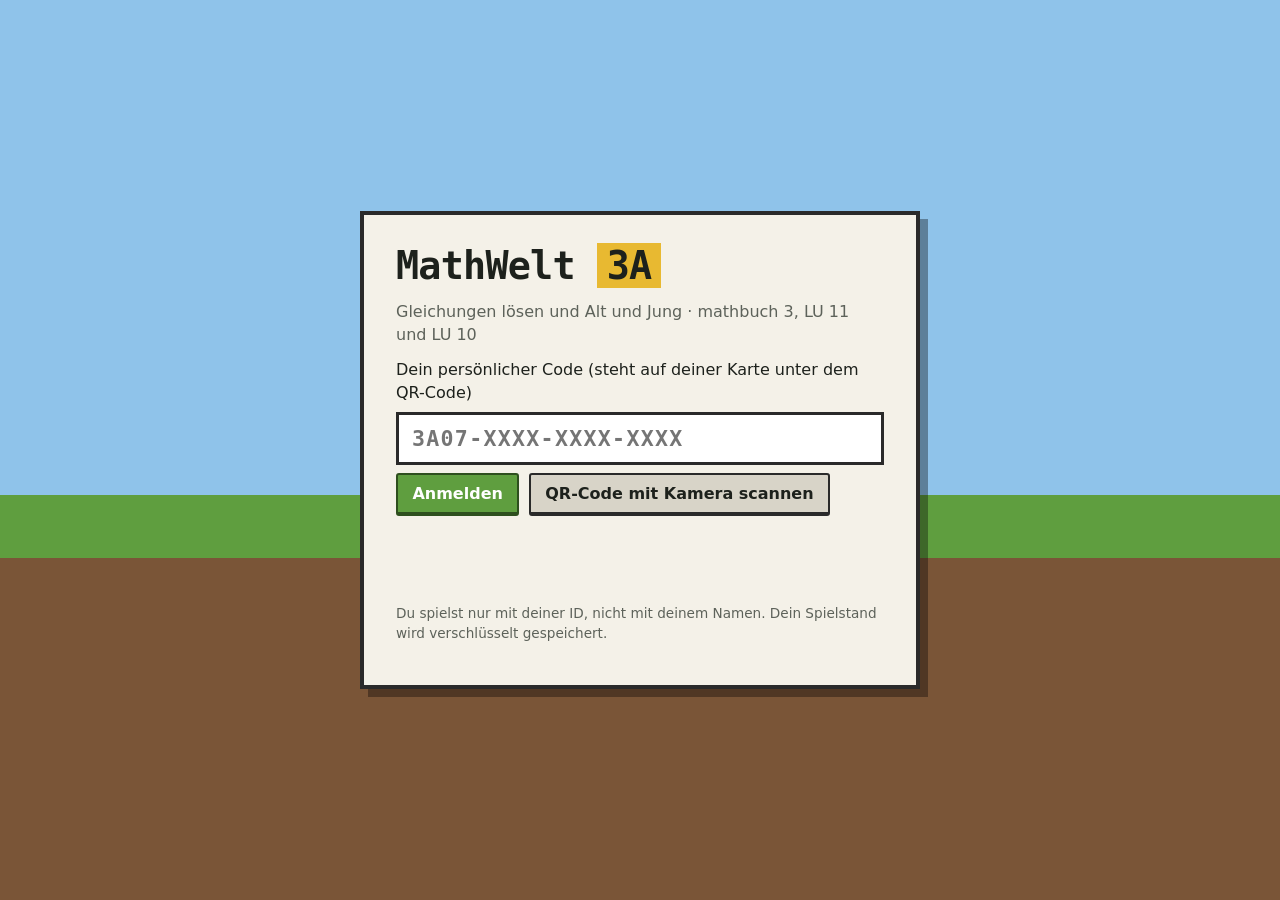
==== index.html @ a6cf12f1 "MathWelt 3A: Lernspiel zu mathbuch 3 LU 10/11 Co-Authored-By: Claude Opus 5.5 <noreply@anthropic.com" ====
<!doctype html>
<html lang="de">
<head>
<meta charset="utf-8">
<meta name="viewport" content="width=device-width, initial-scale=1">
<title>MathWelt 3A</title>
<link rel="stylesheet" href="css/style.css">
</head>
<body>

<!-- Anmeldung -->
<section id="login" class="screen">
  <div class="card">
    <h1>MathWelt <span>3A</span></h1>
    <p class="lead">Gleichungen lösen und Alt und Jung · mathbuch 3, LU 11 und LU 10</p>
    <form id="loginForm" autocomplete="off">
      <label for="tokenInput">Dein persönlicher Code (steht auf deiner Karte unter dem QR-Code)</label>
      <input id="tokenInput" type="text" placeholder="3A07-XXXX-XXXX-XXXX" spellcheck="false" autocapitalize="characters">
      <div class="row">
        <button id="loginBtn" type="submit" class="primary">Anmelden</button>
        <button id="scanBtn" type="button">QR-Code mit Kamera scannen</button>
      </div>
      <p id="loginError" class="error" role="alert"></p>
    </form>
    <div id="qrWrap" hidden><video id="qrVideo" playsinline muted></video><button id="qrCancel" type="button">Abbrechen</button></div>
    <p class="small">Du spielst nur mit deiner ID, nicht mit deinem Namen. Dein Spielstand wird verschlüsselt gespeichert.</p>
  </div>
</section>

<!-- Willkommen (erstes Mal auf diesem Gerät) -->
<section id="welcome" class="screen" hidden>
  <div class="card">
    <h2>Willkommen, <span id="welcomeId"></span>!</h2>
    <p>Auf diesem Gerät gibt es noch keinen Spielstand für dich.</p>
    <div class="row">
      <button id="newGameBtn" class="primary">Neues Spiel starten</button>
      <label class="filebtn">Spielstand-Datei laden<input id="loadFile" type="file" accept=".mw3a,application/json"></label>
    </div>
    <p id="welcomeError" class="error"></p>
    <p class="small">Hast du schon auf einem anderen Gerät gespielt? Dann lade deine Datei «MathWelt3A_…mw3a».</p>
  </div>
</section>

<!-- Spiel -->
<section id="game" hidden>
  <canvas id="view"></canvas>
  <div id="labels"></div>
  <div id="crosshair"></div>

  <div id="hud">
    <div class="who"><span id="hudId"></span><span id="hudLevel"></span></div>
    <div class="coins"><i class="coin"></i><b id="hudCoins">0</b> Coins</div>
    <div class="bar"><div id="hudBar"></div></div>
    <div id="hudNext" class="small"></div>
  </div>
  <div id="menu">
    <button id="mapBtn" title="Karte (M)">Karte</button>
    <button id="saveBtn" title="Spielstand als Datei speichern">Speichern</button>
    <button id="helpBtn" title="Hilfe (H)">Hilfe</button>
    <button id="logoutBtn">Abmelden</button>
  </div>
  <div id="prompt" hidden></div>
  <div id="toast" hidden></div>

  <!-- Aufgaben -->
  <div id="panel" class="overlay" hidden>
    <div class="window">
      <header><h2 id="pTitle"></h2><button id="closeBtn" class="x" title="Zurück in die Welt (Esc)">Zurück in die Welt</button></header>
      <p id="pMeta" class="meta"></p>
      <div id="pStages" class="stages"></div>
      <div id="pQuestion" class="question"></div>
      <div id="pAnswer" class="answer"></div>
      <div id="pHint" class="hint" hidden></div>
      <div id="pFeedback"></div>
      <div class="actions">
        <button id="hintBtn">Lösungshilfe</button>
        <button id="checkBtn" class="primary">Prüfen (Enter)</button>
        <button id="nextBtn" class="primary" hidden>Nächste Aufgabe (Enter)</button>
      </div>
    </div>
  </div>

  <!-- Level-Turm -->
  <div id="levelPanel" class="overlay" hidden>
    <div class="window narrow">
      <header><h2>Level-Turm</h2><button id="lvClose" class="x">Zurück in die Welt</button></header>
      <div id="lvBody"></div>
      <div class="actions"><button id="lvUp" class="primary">Aufsteigen</button></div>
    </div>
  </div>

  <!-- Karte -->
  <div id="map" class="overlay" hidden>
    <div class="window">
      <header><h2>Karte</h2><button id="mapClose" class="x">Schliessen</button></header>
      <p class="small">Klicke auf ein Gebäude in der Karte oder in der Liste, um direkt vor die Tür zu reisen. Links (rot): LU 11 Gleichungen lösen, rechts (braun): LU 10 Alt und Jung. Der gelbe Pfeil bist du.</p>
      <div class="mapwrap"><canvas id="mapCanvas" width="504" height="504"></canvas><ol id="mapLegend"></ol></div>
    </div>
  </div>

  <!-- Hilfe -->
  <div id="help" class="overlay" hidden>
    <div class="window narrow">
      <header><h2>So spielst du</h2><button id="helpClose" class="x">Los geht's</button></header>
      <table class="keys">
        <tr><td><kbd>W</kbd><kbd>A</kbd><kbd>S</kbd><kbd>D</kbd> oder <kbd>↑</kbd><kbd>↓</kbd></td><td>gehen</td></tr>
        <tr><td><kbd>←</kbd><kbd>→</kbd></td><td>drehen</td></tr>
        <tr><td>Touchpad / Maus</td><td>Klicke ins Bild, dann umschauen. <kbd>Esc</kbd> gibt die Maus wieder frei. Ohne Klick: mit gedrückter Taste ziehen.</td></tr>
        <tr><td><kbd>Leertaste</kbd> · <kbd>Shift</kbd></td><td>springen · rennen</td></tr>
        <tr><td><kbd>E</kbd></td><td>Gebäude betreten, wenn du drin stehst</td></tr>
        <tr><td><kbd>M</kbd> · <kbd>H</kbd></td><td>Karte · Hilfe</td></tr>
      </table>
      <p>In jedem Gebäude gibt es Aufgaben auf drei Niveaus: <b>★ Grundanspruch</b> (5 Coins), <b>★★ Standard</b> (10 Coins) und <b>★★★ Erweiterung</b> (20 Coins). Die Erweiterung öffnet sich, wenn du 3 Standard-Aufgaben richtig gelöst hast.</p>
      <p>Mit einer Lösungshilfe oder im zweiten Versuch gibt es die halbe Belohnung. Im <b>Level-Turm</b> tauschst du Coins gegen ein höheres Level.</p>
      <p><b>Wichtig:</b> Dein Spiel wird auf diesem Gerät gespeichert. Klicke am Ende der Lektion auf <b>Speichern</b> und gib die Datei ab.</p>
    </div>
  </div>
</section>

<script type="module" src="js/game.js"></script>
</body>
</html>
---- css/style.css ----
:root {
  --bg: #1b1f1a; --panel: #f4f1e8; --ink: #1d211c; --muted: #5d625a;
  --grass: #5f9e3f; --dirt: #7a5537; --stone: #6f6f6f; --gold: #e8b931;
  --lu11: #a5432f; --lu10: #c9a95a; --good: #2f7d32; --bad: #b3261e; --warn: #9a6a00;
  --mono: ui-monospace, "SF Mono", Menlo, Consolas, monospace;
  --sans: system-ui, -apple-system, "Segoe UI", Roboto, sans-serif;
}
* { box-sizing: border-box; }
html, body { height: 100%; margin: 0; }
body { background: var(--bg); color: var(--ink); font: 16px/1.45 var(--sans); overflow: hidden; }
[hidden] { display: none !important; }
button, input { font: inherit; }
button { cursor: pointer; border: 2px solid #2a2a2a; border-bottom-width: 4px; background: #d8d4c8; color: var(--ink); padding: .45em .9em; border-radius: 3px; font-weight: 600; }
button:hover:not(:disabled) { background: #e8e4d8; }
button:disabled { opacity: .55; cursor: not-allowed; }
button:focus-visible, input:focus-visible { outline: 3px solid var(--gold); outline-offset: 2px; }
button.primary { background: var(--grass); color: #fff; border-color: #2e4f1e; }
button.primary:hover:not(:disabled) { background: #6fb04d; }
kbd { display: inline-block; font: 600 .8em var(--mono); border: 1px solid #888; border-bottom-width: 3px; border-radius: 3px; padding: .05em .4em; background: #fff; margin: 0 .1em; }
.small { font-size: .85rem; color: var(--muted); }
.error { color: var(--bad); font-weight: 600; min-height: 1.4em; }
.row { display: flex; gap: .6rem; flex-wrap: wrap; align-items: center; }

/* Start-Bildschirme */
.screen { position: fixed; inset: 0; display: grid; place-items: center; padding: 16px;
  background: linear-gradient(#8fc3ea 0 55%, #5f9e3f 55% 62%, #7a5537 62%); }
.card { background: var(--panel); border: 4px solid #2a2a2a; box-shadow: 8px 8px 0 rgba(0,0,0,.35); padding: 28px 32px; max-width: 560px; width: 100%; display: flex; flex-direction: column; gap: 12px; }
.card h1 { margin: 0; font: 800 2.4rem var(--mono); letter-spacing: -.02em; }
.card h1 span { background: var(--gold); padding: 0 .25em; }
.card h2 { margin: 0; font: 800 1.5rem var(--mono); }
.lead { margin: 0; color: var(--muted); }
#loginForm { display: flex; flex-direction: column; gap: 8px; }
#tokenInput { font: 600 1.35rem var(--mono); letter-spacing: .06em; padding: .5em .6em; border: 3px solid #2a2a2a; text-transform: uppercase; width: 100%; }
#qrWrap { display: flex; flex-direction: column; gap: 8px; }
#qrVideo { width: 100%; max-height: 260px; background: #000; border: 3px solid #2a2a2a; }
.filebtn { cursor: pointer; border: 2px solid #2a2a2a; border-bottom-width: 4px; background: #d8d4c8; padding: .45em .9em; border-radius: 3px; font-weight: 600; }
.filebtn input { display: none; }

/* Spiel */
#game { position: fixed; inset: 0; }
#view { width: 100%; height: 100%; display: block; cursor: crosshair; }
#crosshair { position: absolute; left: 50%; top: 50%; width: 18px; height: 18px; margin: -9px 0 0 -9px; pointer-events: none;
  background: linear-gradient(#fff,#fff) center/2px 18px no-repeat, linear-gradient(#fff,#fff) center/18px 2px no-repeat; mix-blend-mode: difference; }
#labels { position: absolute; inset: 0; pointer-events: none; overflow: hidden; }
.label { position: absolute; left: 0; top: 0; transform-origin: 50% 100%; background: rgba(20,20,20,.78); color: #fff; padding: 4px 10px 5px; border: 2px solid #000; text-align: center; white-space: nowrap; }
.label b { display: block; font: 700 15px var(--mono); }
.label span { font-size: 12px; color: #f3d77a; letter-spacing: .05em; }
.label.lu11 { border-color: var(--lu11); } .label.lu10 { border-color: var(--lu10); } .label.lv { border-color: var(--gold); }

#hud { position: absolute; left: 12px; top: 12px; background: rgba(20,20,20,.75); color: #fff; padding: 10px 14px; border: 2px solid #000; min-width: 260px; display: flex; flex-direction: column; gap: 4px; }
#hud .who { display: flex; gap: 10px; align-items: baseline; }
#hudId { font: 800 1.1rem var(--mono); color: var(--gold); }
#hud .coins { font-size: 1.05rem; display: flex; align-items: center; gap: 6px; }
.coin { width: 16px; height: 16px; background: var(--gold); border: 2px solid #8a6a10; display: inline-block; box-shadow: inset -3px -3px 0 #c99a1e; }
#hud .bar { height: 8px; background: #444; border: 1px solid #000; }
#hudBar { height: 100%; background: var(--gold); width: 0; transition: width .4s; }
#hud .small { color: #ccc; }
#menu { position: absolute; right: 12px; top: 12px; display: flex; gap: 6px; flex-wrap: wrap; justify-content: flex-end; }
#saveBtn.attention { background: var(--gold); animation: pulse 1.2s infinite; }
@keyframes pulse { 50% { transform: translateY(-2px); } }
@media (prefers-reduced-motion: reduce) { #saveBtn.attention { animation: none; } }
#prompt { position: absolute; left: 50%; bottom: 40px; transform: translateX(-50%); background: rgba(20,20,20,.85); color: #fff; padding: 10px 16px; border: 2px solid var(--gold); display: flex; gap: 8px; align-items: center; }
#prompt kbd { color: var(--ink); }
#toast { position: absolute; left: 50%; top: 18px; transform: translateX(-50%); background: var(--gold); color: #000; padding: 10px 16px; border: 3px solid #000; font-weight: 600; max-width: 80vw; }
.fatal { color: #fff; padding: 40px; font-size: 1.2rem; }

/* Fenster */
.overlay { position: absolute; inset: 0; background: rgba(0,0,0,.45); display: grid; place-items: center; padding: 16px; }
.window { background: var(--panel); border: 4px solid #2a2a2a; box-shadow: 8px 8px 0 rgba(0,0,0,.35); width: min(980px, 100%); max-height: calc(100vh - 32px); overflow: auto; padding: 18px 22px; display: flex; flex-direction: column; gap: 12px; }
.window.narrow { width: min(620px, 100%); }
.window header { display: flex; justify-content: space-between; align-items: center; gap: 12px; }
.window h2 { margin: 0; font: 800 1.5rem var(--mono); }
.meta { margin: 0; color: var(--muted); }
.meta .ref { font-size: .85rem; background: #e6e0cf; padding: 1px 6px; }
.stages { display: grid; grid-template-columns: repeat(3, 1fr); gap: 8px; }
.stage { text-align: left; display: flex; flex-direction: column; gap: 2px; background: #e6e0cf; }
.stage .stars { color: #b8860b; letter-spacing: .1em; }
.stage small { font-weight: 400; color: var(--muted); }
.stage.on { background: #fff6d2; border-color: #8a6a10; box-shadow: inset 0 0 0 2px var(--gold); }
.question { font-size: 1.08rem; }
.question > .eq, .question > .quote, .question > .chart, .question > table, .question > svg, .question > .small { display: block; width: fit-content; max-width: 100%; margin: 8px 0; }
.question .eq { font: 600 1.45rem var(--mono); background: #fff; border: 2px solid #ccc; padding: 8px 14px; }
.question .eq.steps { font-size: 1.1rem; }
.question .eq .ln { display: inline-block; width: 5.5em; color: var(--muted); font-size: .8em; }
.op { color: #2f5ea8; margin-left: .6em; font-weight: 500; }
.quote { background: #fff; border-left: 5px solid var(--lu10); padding: 8px 12px; font-style: italic; }
.quote.headline { font: 800 1.2rem Georgia, serif; font-style: normal; }
.chart { max-width: 100%; height: auto; border: 1px solid #ccc; background: #fff; }
.waage { max-width: 100%; height: auto; background: #fff; border: 1px solid #ccc; }
table.data { border-collapse: collapse; background: #fff; }
table.data th, table.data td { border: 1px solid #999; padding: 4px 12px; text-align: right; font-variant-numeric: tabular-nums; }
table.data th:first-child, table.data td:first-child { text-align: left; }
table.data th { background: #e6e0cf; }
.answer { display: flex; flex-direction: column; gap: 10px; }
.answer label.num { display: flex; align-items: center; gap: 8px; flex-wrap: wrap; font-weight: 600; }
.answer input[type=text] { font: 600 1.2rem var(--mono); width: 10em; padding: .3em .5em; border: 3px solid #2a2a2a; }
fieldset.mc { border: 2px solid #ccc; background: #fff; display: flex; flex-direction: column; gap: 4px; padding: 8px 12px; }
fieldset.mc legend { font-weight: 700; padding: 0 4px; }
fieldset.mc label { display: flex; gap: 8px; align-items: flex-start; padding: 4px; cursor: pointer; }
fieldset.mc label:hover { background: #f3efe2; }
.hint { background: #fff6d2; border: 2px dashed #b8860b; padding: 8px 12px; }
#pFeedback { padding: 0; }
#pFeedback.good, #pFeedback.bad, #pFeedback.warn { padding: 10px 14px; border: 2px solid; }
#pFeedback.good { background: #e6f2e2; border-color: var(--good); }
#pFeedback.bad { background: #f8e5e3; border-color: var(--bad); }
#pFeedback.warn { background: #fff3d0; border-color: var(--warn); }
#pFeedback .sol { margin-top: 6px; font-family: var(--mono); }
.actions { display: flex; gap: 8px; justify-content: flex-end; flex-wrap: wrap; }
.titles li.got { font-weight: 700; color: var(--good); }
#mapCanvas { width: 100%; max-width: 504px; image-rendering: pixelated; border: 3px solid #2a2a2a; cursor: pointer; align-self: center; }
table.keys td { padding: 4px 8px; vertical-align: top; }
@media (max-width: 700px) { .stages { grid-template-columns: 1fr; } #hud { min-width: 0; } }
.mapwrap { display: grid; grid-template-columns: minmax(0, 504px) 1fr; gap: 16px; align-items: start; }
#mapLegend { list-style: none; margin: 0; padding: 0; display: flex; flex-direction: column; gap: 4px; }
#mapLegend button { width: 100%; text-align: left; display: grid; grid-template-columns: 2em 1fr; column-gap: 8px; align-items: center; padding: 4px 8px; }
#mapLegend small { grid-column: 2; font-weight: 400; color: var(--muted); }
#mapLegend .no { grid-row: span 2; width: 1.8em; height: 1.8em; border-radius: 50%; display: grid; place-items: center; color: #fff; border: 2px solid #000; font-size: .85rem; }
#mapLegend .no.lu11 { background: #a5432f; } #mapLegend .no.lu10 { background: #6b5a2a; } #mapLegend .no.lv { background: var(--gold); color: #000; }
.answer input[type=text] { width: 13em; }
@media (max-width: 800px) { .mapwrap { grid-template-columns: 1fr; } }
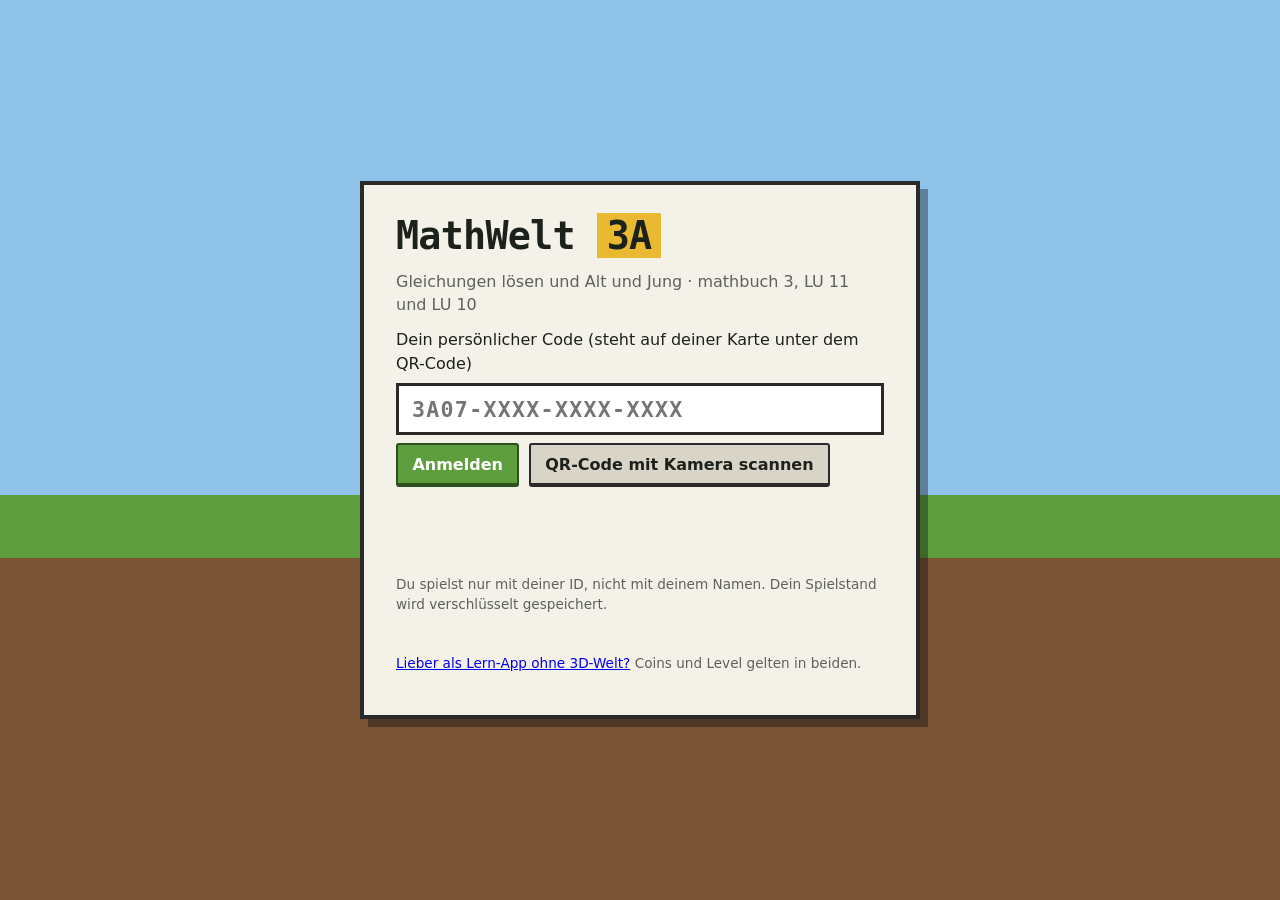
==== commit 1fe1d8b1: "Lern-App als zweiter Zugang zum selben Konto Gleiche Codes, Aufgaben, Regeln und Spielstaende wie da" ====
--- a/index.html
+++ b/index.html
@@ -24,6 +24,17 @@
     </form>
     <div id="qrWrap" hidden><video id="qrVideo" playsinline muted></video><button id="qrCancel" type="button">Abbrechen</button></div>
     <p class="small">Du spielst nur mit deiner ID, nicht mit deinem Namen. Dein Spielstand wird verschlüsselt gespeichert.</p>
+    <p class="small"><a href="app.html">Lieber als Lern-App ohne 3D-Welt?</a> Coins und Level gelten in beiden.</p>
+  </div>
+</section>
+
+<!-- Weltauswahl -->
+<section id="worlds" class="screen" hidden>
+  <div class="card wide">
+    <h2>Wähle deine Welt</h2>
+    <div id="worldCards"></div>
+    <p id="worldsNote" class="small"></p>
+    <button id="worldsBack" hidden>Zurück ins Spiel</button>
   </div>
 </section>
 
@@ -54,8 +65,10 @@
     <div id="hudNext" class="small"></div>
   </div>
   <div id="menu">
+    <button id="worldsBtn" title="Welt wechseln">Welten</button>
     <button id="mapBtn" title="Karte (M)">Karte</button>
     <button id="saveBtn" title="Spielstand als Datei speichern">Speichern</button>
+    <button id="fileBtn" title="Spielstand als Datei herunterladen, z. B. für ein anderes Gerät" hidden>Als Datei</button>
     <button id="helpBtn" title="Hilfe (H)">Hilfe</button>
     <button id="logoutBtn">Abmelden</button>
   </div>
@@ -112,7 +125,7 @@
       </table>
       <p>In jedem Gebäude gibt es Aufgaben auf drei Niveaus: <b>★ Grundanspruch</b> (5 Coins), <b>★★ Standard</b> (10 Coins) und <b>★★★ Erweiterung</b> (20 Coins). Die Erweiterung öffnet sich, wenn du 3 Standard-Aufgaben richtig gelöst hast.</p>
       <p>Mit einer Lösungshilfe oder im zweiten Versuch gibt es die halbe Belohnung. Im <b>Level-Turm</b> tauschst du Coins gegen ein höheres Level.</p>
-      <p><b>Wichtig:</b> Dein Spiel wird auf diesem Gerät gespeichert. Klicke am Ende der Lektion auf <b>Speichern</b> und gib die Datei ab.</p>
+      <p><b>Wichtig:</b> Dein Spiel wird auf diesem Gerät gespeichert. <span id="helpSave">Klicke am Ende der Lektion auf <b>Speichern</b> und gib die Datei ab.</span></p>
     </div>
   </div>
 </section>
--- a/css/style.css
+++ b/css/style.css
@@ -118,3 +118,14 @@
 #mapLegend .no.lu11 { background: #a5432f; } #mapLegend .no.lu10 { background: #6b5a2a; } #mapLegend .no.lv { background: var(--gold); color: #000; }
 .answer input[type=text] { width: 13em; }
 @media (max-width: 800px) { .mapwrap { grid-template-columns: 1fr; } }
+
+/* Weltauswahl */
+#worlds { z-index: 60; }
+.card.wide { max-width: 760px; width: 100%; }
+#worldCards { display: grid; grid-template-columns: repeat(auto-fit, minmax(240px, 1fr)); gap: 14px; margin: 14px 0; }
+.worldcard { border: 3px solid #2a2a2a; padding: 14px 16px; background: #fff; display: flex; flex-direction: column; gap: 6px; }
+.worldcard h3 { margin: 0; font: 800 1.25rem var(--mono); }
+.worldcard p { margin: 0; }
+.worldcard button { margin-top: auto; }
+.worldcard.locked { background: #e3dfd3; color: #555; }
+.lockmsg { margin-top: auto !important; font-weight: 600; }
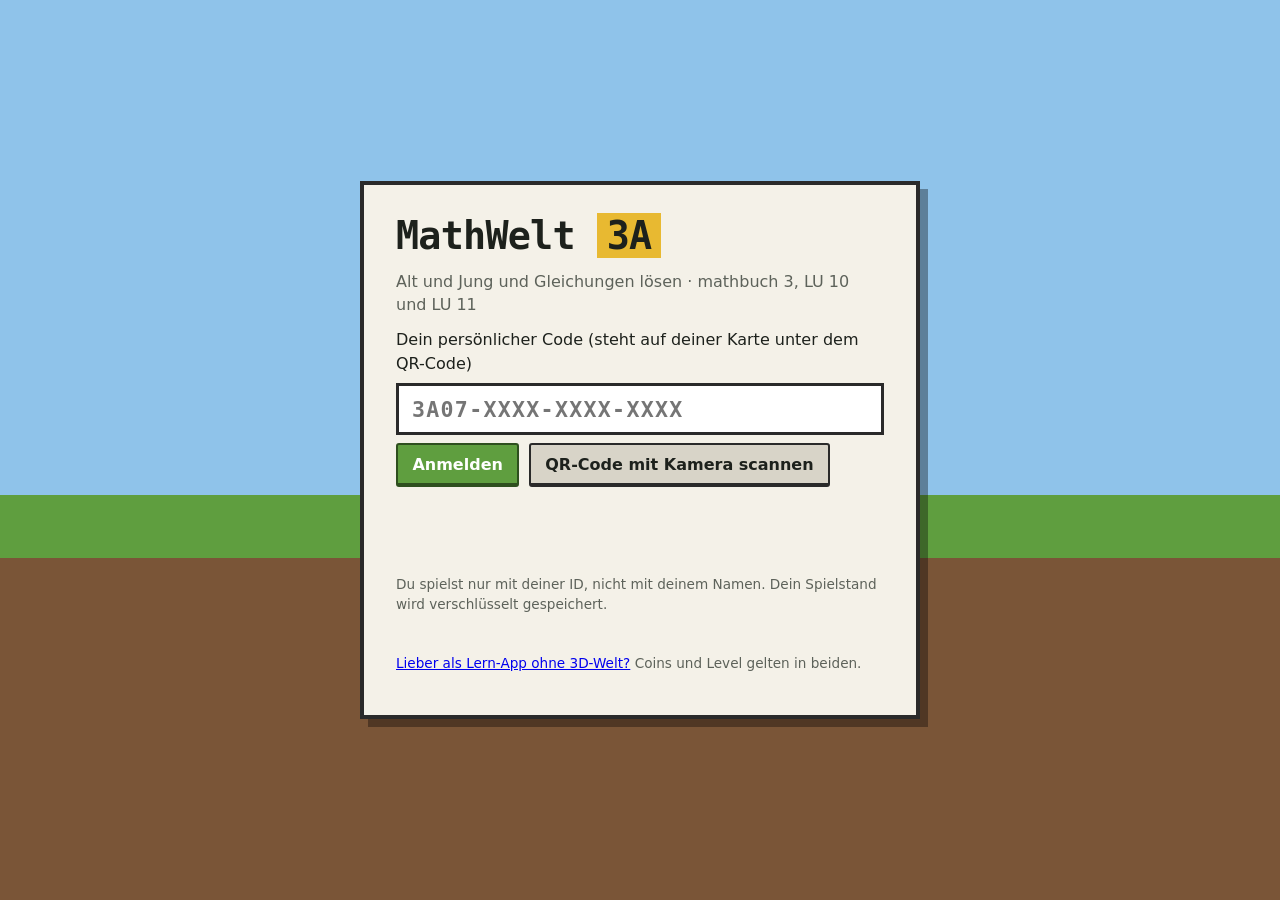
==== commit 3d1f34fd: "Reihenfolge: zuerst LU 10, dann LU 11 - Weltauswahl, App, Abzeichen, Boss und Masterview zeigen Alt " ====
--- a/index.html
+++ b/index.html
@@ -5,6 +5,7 @@
 <meta name="viewport" content="width=device-width, initial-scale=1">
 <title>MathWelt 3A</title>
 <link rel="stylesheet" href="css/style.css">
+<link rel="stylesheet" href="css/extras.css">
 </head>
 <body>
 
@@ -12,7 +13,7 @@
 <section id="login" class="screen">
   <div class="card">
     <h1>MathWelt <span>3A</span></h1>
-    <p class="lead">Gleichungen lösen und Alt und Jung · mathbuch 3, LU 11 und LU 10</p>
+    <p class="lead">Alt und Jung und Gleichungen lösen · mathbuch 3, LU 10 und LU 11</p>
     <form id="loginForm" autocomplete="off">
       <label for="tokenInput">Dein persönlicher Code (steht auf deiner Karte unter dem QR-Code)</label>
       <input id="tokenInput" type="text" placeholder="3A07-XXXX-XXXX-XXXX" spellcheck="false" autocapitalize="characters">
@@ -60,7 +61,7 @@
 
   <div id="hud">
     <div class="who"><span id="hudId"></span><span id="hudLevel"></span></div>
-    <div class="coins"><i class="coin"></i><b id="hudCoins">0</b> Coins</div>
+    <div class="coins"><i class="coin"></i><b id="hudCoins">0</b> Coins <span class="hbadge" title="Abzeichen">🏅 <b id="hudBadges"></b></span></div>
     <div class="bar"><div id="hudBar"></div></div>
     <div id="hudNext" class="small"></div>
   </div>
@@ -102,6 +103,17 @@
     </div>
   </div>
 
+  <!-- Info (Boss schläft, Klassen-Leuchtturm) -->
+  <div id="infoPanel" class="overlay" hidden>
+    <div class="window narrow">
+      <header><h2 id="infoTitle"></h2><button id="infoClose" class="x">Zurück in die Welt</button></header>
+      <div id="infoBody"></div>
+    </div>
+  </div>
+
+  <!-- Boss-Kampf: Fenster rechts, der Boss bleibt links im Bild sichtbar -->
+  <div id="bossPanel" hidden><div id="bossBox" class="window"></div></div>
+
   <!-- Karte -->
   <div id="map" class="overlay" hidden>
     <div class="window">
@@ -124,7 +136,9 @@
         <tr><td><kbd>M</kbd> · <kbd>H</kbd></td><td>Karte · Hilfe</td></tr>
       </table>
       <p>In jedem Gebäude gibt es Aufgaben auf drei Niveaus: <b>★ Grundanspruch</b> (5 Coins), <b>★★ Standard</b> (10 Coins) und <b>★★★ Erweiterung</b> (20 Coins). Die Erweiterung öffnet sich, wenn du 3 Standard-Aufgaben richtig gelöst hast.</p>
-      <p>Mit einer Lösungshilfe oder im zweiten Versuch gibt es die halbe Belohnung. Im <b>Level-Turm</b> tauschst du Coins gegen ein höheres Level.</p>
+      <p>Mit einer Lösungshilfe oder im zweiten Versuch gibt es die halbe Belohnung. Unter dem empfohlenen Niveau gibt es weniger Coins. Nach einer richtigen Gleichung kannst du mit der <b>Probe</b> 2 Bonus-Coins holen.</p>
+      <p>Im <b>Level-Turm</b> tauschst du Coins gegen ein höheres Level oder kaufst im Shop etwas fürs Aussehen. Dort siehst du auch deine <b>Abzeichen</b>: eines pro Lernziel.</p>
+      <p>In der <b>Boss-Arena</b> (Karte: B) wartet ein Boss. Du besiegst ihn mit richtigen Antworten. Er erwacht, wenn deine Lehrperson die Arena öffnet oder wenn du 3 Abzeichen der Welt hast. Am <b>Klassen-Leuchtturm</b> (K) baut die ganze Klasse mit ihren Coins.</p>
       <p><b>Wichtig:</b> Dein Spiel wird auf diesem Gerät gespeichert. <span id="helpSave">Klicke am Ende der Lektion auf <b>Speichern</b> und gib die Datei ab.</span></p>
     </div>
   </div>
--- a/css/style.css
+++ b/css/style.css
@@ -129,3 +129,14 @@
 .worldcard button { margin-top: auto; }
 .worldcard.locked { background: #e3dfd3; color: #555; }
 .lockmsg { margin-top: auto !important; font-weight: 600; }
+
+/* Boss-Kampf im Spiel: Fenster rechts, Boss links im Bild */
+#bossPanel { position: absolute; top: 0; right: 0; bottom: 0; width: min(560px, 100%); padding: 12px; display: flex; }
+#bossBox { width: 100%; max-height: none; height: 100%; }
+#bossBox h2 { font: 800 1.35rem var(--mono); }
+.label.boss { border-color: #823ca0; } .label.kl { border-color: #b4322d; }
+#mapLegend .no.boss { background: #5a2a70; } #mapLegend .no.kl { background: #b4322d; }
+.hbadge { margin-left: auto; font-size: .9rem; }
+#lvBody h3, #infoBody h3 { margin: 12px 0 6px; font: 800 1.1rem var(--mono); }
+.worldcard.classcard { grid-column: 1 / -1; }
+@media (max-width: 800px) { #bossPanel { width: 100%; top: auto; height: 70%; } }
--- a/css/extras.css
+++ b/css/extras.css
@@ -0,0 +1,56 @@
+/* MathWelt 3A – gemeinsame Teile für Spiel und App: Boss-Kampf, Abzeichen, Shop, Probe-Bonus, Leuchtturm */
+.boss-ui { display: flex; flex-direction: column; gap: 10px; }
+.boss-ui header { display: flex; justify-content: space-between; align-items: center; gap: 12px; }
+.boss-ui h2 { margin: 0; }
+.boss-ui .eyebrow { display: block; font-size: .75rem; letter-spacing: .12em; text-transform: uppercase; color: #5a2a70; font-weight: 700; }
+.boss-hp { position: relative; height: 22px; background: #3a2a40; border: 2px solid #1a1a1a; }
+.boss-hp .fill { height: 100%; width: 100%; background: linear-gradient(#d94a3a, #a5281c); transition: width .5s ease-out; }
+.boss-hp i { position: absolute; top: 0; bottom: 0; width: 2px; background: rgba(255,255,255,.55); }
+.boss-hp .hpnum { position: absolute; inset: 0; display: grid; place-items: center; color: #fff; font-size: .8rem; text-shadow: 0 1px 2px #000; }
+.boss-phase { margin: 0; padding: 8px 10px; background: #efe6f3; border-left: 5px solid #5a2a70; }
+.boss-phases { margin: 0; padding-left: 1.3em; display: flex; flex-direction: column; gap: 4px; }
+.boss-phases span { display: block; font-size: .85rem; color: #5d625a; }
+.boss-ui .feedback { padding: 0; }
+.boss-ui .feedback.good, .boss-ui .feedback.bad, .boss-ui .feedback.warn { padding: 10px 14px; border: 2px solid; }
+.boss-ui .feedback.good { background: #e6f2e2; border-color: #2f7d32; }
+.boss-ui .feedback.bad { background: #f8e5e3; border-color: #b3261e; }
+.boss-ui .feedback.warn { background: #fff3d0; border-color: #9a6a00; }
+.boss-ui .feedback .sol { margin-top: 6px; }
+.boss-ui .tiles { display: grid; grid-template-columns: repeat(3, 1fr); gap: 8px; }
+.boss-ui .tiles div { background: #fff; border: 2px solid #2a2a2a; padding: 8px; display: flex; flex-direction: column; }
+.boss-ui .tiles b { font-size: 1.4rem; }
+.boss-ui .tiles span { font-size: .8rem; color: #5d625a; }
+.boss-pic { display: grid; place-items: center; background: linear-gradient(#cfe0f0, #e9f0e2); border: 2px solid #2a2a2a; padding: 8px; }
+.boss-svg { transition: transform .2s; }
+.boss-svg.float { animation: bossfloat 2.4s ease-in-out infinite; }
+.boss-svg .arm { transform-box: fill-box; transform-origin: 50% 0; animation: bossarm 1.8s ease-in-out infinite alternate; }
+.boss-svg.hit { animation: bosshit .45s; filter: brightness(1.8); }
+.boss-svg.shield { animation: bossslam .6s; }
+.boss-svg.dead { opacity: .35; transform: rotate(-12deg) translateY(16px); filter: grayscale(1); }
+@keyframes bossfloat { 50% { transform: translateY(-8px); } }
+@keyframes bossarm { from { transform: rotate(-6deg); } to { transform: rotate(6deg); } }
+@keyframes bosshit { 30% { transform: translateX(14px) rotate(4deg); } 100% { transform: none; } }
+@keyframes bossslam { 40% { transform: translateY(-14px); } 70% { transform: translateY(4px); } }
+@media (prefers-reduced-motion: reduce) { .boss-svg, .boss-svg * { animation: none !important; } }
+
+.badge-new { display: inline-block; margin-left: 6px; padding: 1px 8px; background: #fff6d2; border: 2px solid #b8860b; font-weight: 700; }
+ul.badges { list-style: none; margin: 0; padding: 0; display: grid; grid-template-columns: repeat(auto-fill, minmax(150px, 1fr)); gap: 8px; }
+ul.badges li { border: 2px dashed #aaa; background: #f3f1ea; padding: 8px; display: flex; flex-direction: column; align-items: center; text-align: center; gap: 2px; color: #777; }
+ul.badges li i { font-style: normal; font-size: 1.7rem; filter: grayscale(1); opacity: .45; }
+ul.badges li b { font-size: .9rem; }
+ul.badges li span { font-size: .75rem; }
+ul.badges li.silver { border: 2px solid #8c9aa6; background: #eef2f5; color: #1d211c; }
+ul.badges li.gold { border: 2px solid #b8860b; background: #fff3c4; color: #1d211c; }
+ul.badges li.silver i, ul.badges li.gold i { filter: none; opacity: 1; }
+
+ul.shop { list-style: none; margin: 0; padding: 0; display: grid; grid-template-columns: repeat(auto-fill, minmax(180px, 1fr)); gap: 8px; }
+ul.shop li { background: #fff; border: 2px solid #2a2a2a; padding: 8px 10px; display: flex; flex-direction: column; gap: 4px; }
+ul.shop li button { margin-top: auto; }
+
+.probe { margin-top: 10px; padding: 8px 10px; background: #fff; border: 2px dashed #2f7d32; display: flex; flex-wrap: wrap; gap: 8px; align-items: center; font-family: inherit; }
+.probe label.num { display: inline-flex; gap: 6px; align-items: center; }
+.probe input { width: 7em; font-size: 1rem; padding: .2em .4em; border: 2px solid #2a2a2a; }
+.probe .ok { color: #2f7d32; }
+.bar.big { height: 16px; background: #ddd; border: 2px solid #2a2a2a; }
+.bar.big > div, .classcard .bar > div { height: 100%; background: linear-gradient(90deg, #b4322d, #e8b931); }
+.classcard .bar { height: 12px; background: #ddd; border: 1px solid #2a2a2a; }
